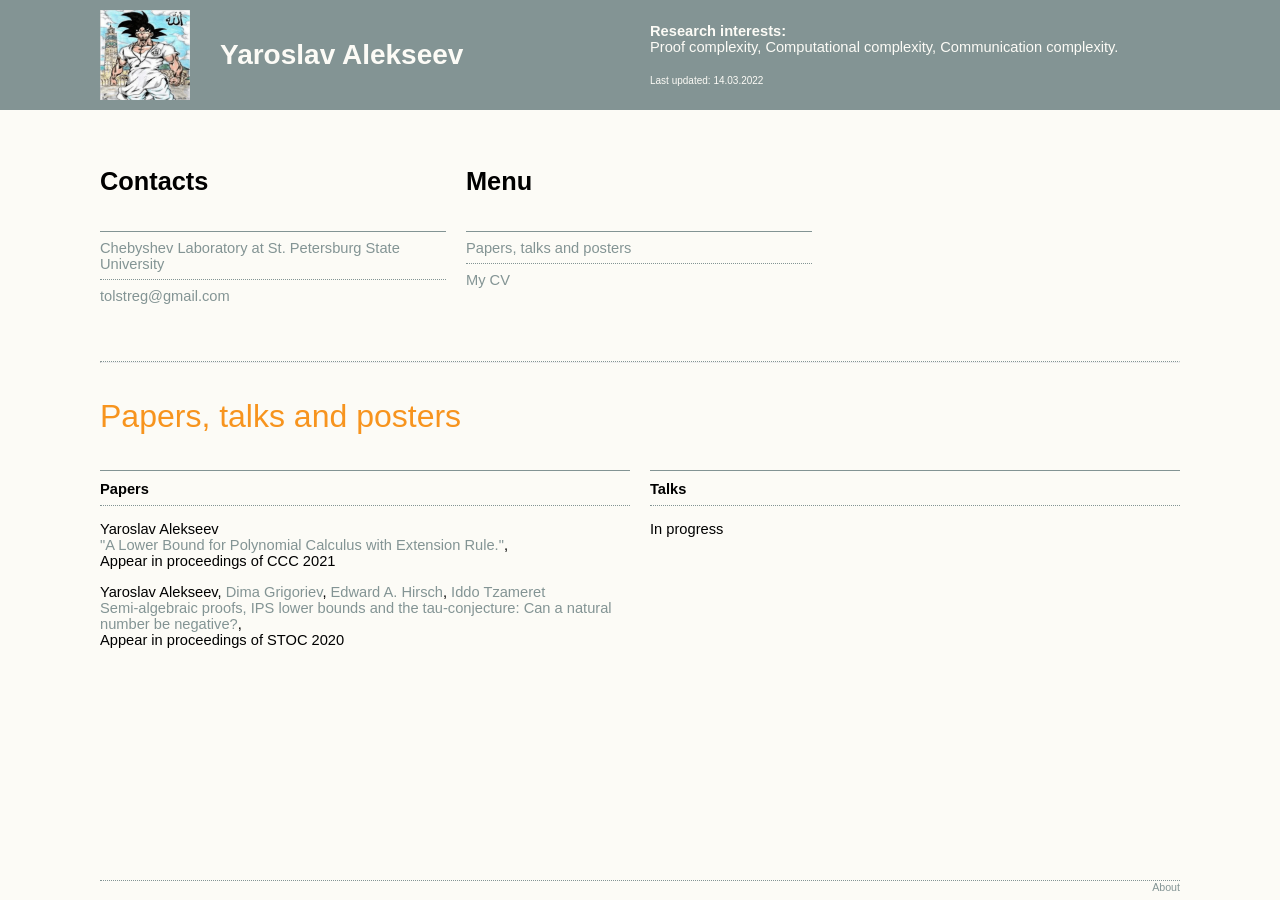
==== papers.html @ d53c2061 "changed folder name" ====
﻿<!DOCTYPE html>
<!-- saved from url=(0042)https://logic.pdmi.ras.ru/~sokolov/papers/ -->
<html><head><meta http-equiv="Content-Type" content="text/html; charset=UTF-8">
		


		<link href="./Yaroslav Alekseev_files/common.css" rel="stylesheet" type="text/css" media="all"><link href="./Yaroslav Alekseev_files/small-common.css" rel="stylesheet" type="text/css" media="all"><link href="./Yaroslav Alekseev_files/header.css" rel="stylesheet" type="text/css" media="all"><link href="./Yaroslav Alekseev_files/navigation.css" rel="stylesheet" type="text/css" media="all"><link href="./Yaroslav Alekseev_files/main.css" rel="stylesheet" type="text/css" media="all"><link href="./Yaroslav Alekseev_files/papers.css" rel="stylesheet" type="text/css" media="all"><link href="./Yaroslav Alekseev_files/footer.css" rel="stylesheet" type="text/css" media="all"><link href="./Yaroslav Alekseev_files/table.css" rel="stylesheet" type="text/css" media="all"><link href="./Yaroslav Alekseev_files/small-table.css" rel="stylesheet" type="text/css" media="all"><link href="./Yaroslav Alekseev_files/phone-common.css" rel="stylesheet" type="text/css" media="all"><link href="./Yaroslav Alekseev_files/phone-header.css" rel="stylesheet" type="text/css" media="all"><link href="./Yaroslav Alekseev_files/phone-navigation.css" rel="stylesheet" type="text/css" media="all"><link href="./Yaroslav Alekseev_files/phone-main.css" rel="stylesheet" type="text/css" media="all"><link href="./Yaroslav Alekseev_files/phone-footer.css" rel="stylesheet" type="text/css" media="all"><link href="./Yaroslav Alekseev_files/phone-table.css" rel="stylesheet" type="text/css" media="all">

		<title>Yaroslav Alekseev</title>
	</head>
	
	<body data-new-gr-c-s-check-loaded="14.1052.0" data-gr-ext-installed="">
		<header class="hide-header"><div class="container center">
    <div class="column-2 center">
        <img src="./Yaroslav Alekseev_files/photo.jpg" alt="" class="userpic">
        <div>
            <div class="name">
                Yaroslav Alekseev
            </div>
            <div class="degree">
                <!-- PhD Student -->
            </div>
        </div>
    </div>
    <div class="column-2">
        <div class="interests-header">
            Research interests:
        </div>
        <div class="fields">
            Proof complexity, Computational complexity, Communication complexity.
            <br><br>
                <font size="-2">Last updated: 14.03.2022</font>
        </div>
    </div>
</div>

</header><nav class="hide-nav"><div class="container dropdown">
	<div class="column-3">
		<div class="section">
			Contacts
		</div>
        <ul class="dotted">
            <li>
                <a href="https://chebyshev.spbu.ru/en/people/iaroslav-alekseev/"> Chebyshev Laboratory at St. Petersburg State University</a>
            </li>
            <!--<li>
        <a href="http://www.pdmi.ras.ru/pdmi/index.php">
            St. Petersburg Department of V. A. Steklov Institute of Mathematics
        </a>
    </li>
            <li>
                27 Fontanka, St. Petersburg 191023, Russia
            </li>-->
            <li>
                <a href="mailto:tolstreg@gmail.com"> tolstreg@gmail.com</a>
            </li>
        </ul>
	</div>
    <div class="column-3">
        <div class="section">
            Menu
        </div>
        <ul class="dotted">
            <li>
                <a href="http://logic.pdmi.ras.ru/~sokolov/papers/"> Papers, talks and posters</a>
            </li>
            <li>
                <a href="http://logic.pdmi.ras.ru/~sokolov/files/cv.pdf"> My CV</a>
            </li>
        </ul>
        <!--</div>
    <div class="column-3">
        <div class="section">
            For students
        </div>
        <ul class="dotted">
            <li>
                <a href="http://logic.pdmi.ras.ru/~sokolov/expanders/"> Expanders and error-correcting codes</a>
            </li>Yaroslav Alekseev
            <li>
                <a href="http://logic.pdmi.ras.ru/~sokolov/communication/"> Communication complexity</a>
            </li>
        </ul> -->
    </div>
</div></nav><main class="show-main"><hr class="separator">
<div class="header">
    <img src="./Yaroslav Alekseev_files/back.png" class="back">
    <div class="title">
        Papers, talks and posters
    </div>
</div>

<div class="container dropdown">
    <div class="column-2">
        <div class="table_title">
            Papers
        </div>
        <div>
            <div class="paper"><div class="authors">Yaroslav Alekseev</div><div class="title"><a href="https://doi.org/10.4230/LIPIcs.CCC.2021.21"> "A Lower Bound for Polynomial Calculus with Extension Rule."</a>,</div><div class="journal">Appear in proceedings of CCC 2021</div></div><div class="paper"><div class="authors">Yaroslav Alekseev, <a href="https://logic.pdmi.ras.ru/~grigorev/">Dima Grigoriev</a>, <a href="http://logic.pdmi.ras.ru/~hirsch">Edward A. Hirsch</a>, <a href="https://www.doc.ic.ac.uk/~itzamere/">Iddo Tzameret</a></div><div class="title"> <a href="https://dl.acm.org/doi/10.1145/3357713.3384245">Semi-algebraic proofs, IPS lower bounds and the tau-conjecture: Can a natural number be negative?</a>,</div><div class="journal">Appear in proceedings of STOC 2020</div></div>       </div>
    </div>
    <div class="column-2">
        <div class="table_title">
            Talks
        </div>
        <div>
            <div class="paper">
	<div class="authors">
	</div>
	<div class="title">
		In progress
	</div>
</div>        </div>
    </div>
</div>
			</main>
			<footer>
				<div class="container" align="right">
	<a href="http://logic.pdmi.ras.ru/~sokolov/about/">About</a>
</div>

			</footer>
		
	
</body><grammarly-desktop-integration data-grammarly-shadow-root="true"></grammarly-desktop-integration></html>
---- Yaroslav Alekseev_files/common.css ----
@media all and (min-device-width: 480px) {
	.container {
		max-width: 1080px;
	
		margin-left: auto;
		margin-right: auto;
	}

	.container:after {
		content: "";
		display: table;
		clear: both;
	}

	.container > div {
		margin-right: 20px;
	}
	.container > div:last-child {
		margin-right: 0px;
	}

	.column-1 {
		width: 255px;
		float: left;
	}

	.column-2 {
		width: 530px;
		float: left;
	}

	.column-3 {
		width: 346px;
		float: left;
	}


	.center {
		display: flex;
		align-items: center;
	}

	body {
		display: flex;
		min-height: 100vh;
		flex-direction: column;
	
		background-color: #fcfbf6;

		padding: 0;
		border: 0;
		margin: 0;


		font-family: Helvetica, Arial, sans-serif;
		font-size: 11pt;
	}

	a {
		color: #839494;
		text-decoration: none;
	}

	a:hover {
	    color: #f7941e;
	}

	main {
		flex: 1;
	
		max-width: 1080px;

		margin-left: auto;
		margin-right: auto;
	}

	.current {
		color: #f7941e;
	}

	.dotted {
		list-style-type: none;
	
		padding-right: 0px;
		padding-left: 0px;
	
		margin: 0px;
	}

	.dotted > * {
		border-bottom: 1px dotted #839494;
		padding-top: 8px;
		padding-bottom: 7px;
	}

	.dotted > *:last-child {
		border: 0;
	}
}
---- Yaroslav Alekseev_files/small-common.css ----
@media screen and (max-width: 1080px) and (min-width: 480px) and (min-device-width: 480px) { 
	.container {
		max-width: 94vw;
	}

	.container > div {
		margin-right: 2vw;
	}

	.container > div:last-child {
		margin-right: 0vw;
	}
	
	.column-1 {
		width: 22vw;
	}

	.column-2 {
		width: 46vw;
	}
}
---- Yaroslav Alekseev_files/header.css ----
@media only screen and (min-device-width: 480px) {
	header {
		width: 100%;
		min-height: 110px;
	
		background-color: #839494;
		color: #fcfbf6; 

		display: flex;
		align-items: center;
	}

	.userpic {
		float: left;
		width: 90px;
		height: 90px;
	
		margin-right: 30px;
	}

	header .name {
		font-size: 21pt;
		font-weight: bold;
	}

	.degree {
		font-size: 13pt;
	}

	.interests-header {
		font-weight: bold;
	}

	.header-line {
		display: none;
	}
}
---- Yaroslav Alekseev_files/navigation.css ----
@media all and (min-device-width: 480px) {
	.section {
		font-size: 19pt;
		font-weight: bold;
		
		margin-top: 57px;
		padding-bottom: 35px;

		border-bottom: 1px solid #839494;
	}

	ul.dropdown > * > *:nth-child(1) {
		cursor: pointer;
	}

	ul.dropdown > .show > *:nth-child(2){ 
		display: block;
	}

	ul.dropdown > .hide > *:nth-child(2) {
		display: none;
	}

	ul.dropdown > * > ul {
	    list-style-type: none;
	    padding-left: 10px;
	}

	ul.dropdown > * > ul > li {
	    padding-top: 5px;
	}
}
---- Yaroslav Alekseev_files/main.css ----
@media all and (min-device-width: 480px) {
	.header > .title {
		font-size: 24pt;
		color: #f7941e;
	}

	.header > .title > div {
		font-size: 11pt;
		color: black;
	}

	.years {	
		margin-top: 20px;
	}

	.years a {
		background-color: #839494;
		color: white;
		padding: 4px 5px;
	}

	.last-show {
		border-bottom: 0;
	}

	.hide-item {
		display: none;
	}

	.back {
		display: none;
	}

	main .dotted li div {
		font-size: 9pt;
		margin-top: 8px;
		display: flex;
		flex-direction: row;
	}

	main .dotted li div a {
		margin-top: auto;
		margin-bottom: auto;
	}

	main .dotted li div:before {
		display: inline-block;
		content: '';
		background-image: url(http://logic.pdmi.ras.ru/~knop/files/template.png);
		min-width: 10px;
		min-height: 15px;
		width: 10px;
		height: 15px;
		background-size: contain;
		background-repeat: no-repeat;
		background-position: left;
		padding-right: 5px;
	}

	main .read-more {
		cursor: pointer;
	}
}
---- Yaroslav Alekseev_files/papers.css ----
@media all and (min-device-width: 480px) {

	.table_title {
		border-bottom: 1px dotted #839494;
		border-top: 1px solid #839494;
		padding: 10px 0 8px;
		font-weight: bold;
		margin-top: 35px;
	}

	.separator {
		border-top: 1px dotted #839494;
		margin-top: 50px;
		margin-bottom: 35px;
		margin-right: 0px;
	}

	.paper {
		margin-top: 15px;
	}

}
---- Yaroslav Alekseev_files/footer.css ----
@media all and (min-device-width: 480px) {
	footer > .container {
		margin-top: 50px;
		border-top: 1px dotted rgb(131, 148, 148);
	}	
	.right {
		text-align: right;
	}

	footer {

		font-size: 8pt;
		color: rgb(131, 148, 148);
  
		margin-bottom: 7px;
	}
}
---- Yaroslav Alekseev_files/table.css ----
@media all and (min-device-width: 1080px) {
	.table {
		margin-top: 30px;
	}

	.table-title {
		border-top: 1px solid rgb(126, 149, 148);
		font-weight: bold;
		padding-top: 10px;
		padding-bottom: 8px;
	}

	.table-title > a {
		color: black;
	}

	.table > .data {
		position: relative;
	}

	.table .name:first-of-type .name-title {
		border-top: 2px solid rgb(126, 149, 148);
	}

	.table .name {
		width: 255px;
	}


	.table .name-title {
		padding-top: 10px;
		padding-bottom: 10px;
	
		border-top: 1px dotted rgb(126, 149, 148);
		position: relative;
	
	}

	.table .current-name > .name-title {
		padding-left: 10px;
		width: 235px;
		background-color: #f7941e;
		color: white;

		border-top: 0 !important;
	}

	.table .current-name > .name-title:after {
		content: "";
		border-top: 18px solid transparent;
		border-bottom: 18px solid transparent;
		position: absolute;
		border-left: 10px solid  #f7941e;
		left: 245px;
		bottom: 0px;
	}

	.table .current-name > .name-data {
		display: block;
	}

	.table .name-data {
		display: none;
		position: absolute;
 		left: 275px;
		top: 0;
	}

	.table .list-title:first-child {
	         border-top: 2px solid rgb(126, 149, 148);
	}

	.table .list {
		width: 255px;
	}
		
	.table .list-title {
		padding-top: 10px;
		padding-bottom: 10px;
	
		border-top: 1px dotted rgb(126, 149, 148);
		position: relative;
	}

	.table .current-list-title {
	        padding-left: 10px;
	        width: 235px; 
	        background-color: rgb(126, 149, 148);
	        color: white;

	        border-top: 0 !important;
	}

	.table .current-list-title:after {
		content: "";
		border-top: 18px solid transparent;
		border-bottom: 18px solid transparent;
		position: absolute;
		border-left: 10px solid rgb(126, 149, 148);
		left: 245px;
		bottom: 0px;
	}

	.table .current-list-title + .list-title {
		border-top: 0px !important;
	}

	.table .current-name + .name > .name-title {
		border-top: 0px !important;
	}



	.table .list-data {
	    display: none;
	    position: absolute;
	    left: 275px;
	    top: 0;
	    width: 530px;
	    flex-wrap: wrap;
	    flex-direction: row;
	    justify-content: space-between;
	    border-top: 2px solid rgb(126, 149, 148);
	}

	.table .block-title {
		font-weight: bold;
		color: black;
		padding-top: 20px;
		padding-bottom: 10px;
		font-size: 12pt;
	}
	
	.table .block-data {
	    display: flex;
	    width: 255px;
	    flex-direction: column;
	    flex-wrap: wrap;
	}

	.table .param:last-of-type {
		border-bottom: 0;
	}

	.table .param {
	    border-bottom: 1px dotted rgb(126, 149, 148);

	    padding-top: 5px;
	    padding-bottom: 5px;
	
	    display: flex;
	    flex-direction: row;
	    justify-content: space-between;
	}

	.table .subparam:last-of-type {
		border-bottom: 0;
	}
	

	.table .subparam {
	    border-bottom: 1px dotted rgb(126, 149, 148);
	
	    padding-top: 5px;
	    padding-bottom: 5px;
	
	    margin-left: 20px;
	
	    display: flex;
	    flex-direction: row;
	    justify-content: space-between;
	}
	
	.next-current-list-title {
		border-top: 0px !important;
	}

	.current-list > .list-data {
	    display: flex;
	}

	.lists {
	    width: 255px;
	    margin-right: 20px;
	}
}
---- Yaroslav Alekseev_files/small-table.css ----
@media screen and (max-width: 1080px) and (min-width: 480px) and (min-device-width: 480px) { 
	.table {
		margin-top: 30px;
	}

	.table-title {
		border-top: 1px solid rgb(126, 149, 148);
		font-weight: bold;
		padding-top: 10px;
		padding-bottom: 8px;
	}

	.table > .data {
		position: relative;
	}

	.table .name:first-of-type .name-title {
		border-top: 2px solid rgb(126, 149, 148);
	}

	.table .name {
		width: 23vw;
	}


	.table .name-title {
		padding-top: 10px;
		padding-bottom: 10px;
	
		border-top: 1px dotted rgb(126, 149, 148);
		position: relative;
	
	}

	.table .current-name-title {
		padding-left: 0.5vw;
		width: 22vw;
		background-color: #f7941e;
		color: white;

		border-top: 0 !important;
	}

	.table .current-name-title:after {
		content: "";
		border-top: 18px solid transparent;
		border-bottom: 18px solid transparent;
		position: absolute;
		border-left: 0.5vw solid  #f7941e;
		left: 22.5vw;
		bottom: 0px;
	}

	.table .name-title + .data {
		display: none;
		position: absolute;
 		left: 25vw;
		top: 0;
	}

	.table .list:first-of-type .list-title {
	         border-top: 2px solid rgb(126, 149, 148);
	}

	.table .list {
		width: 23vw;
	}
		
	.table .list-title {
		padding-top: 10px;
		padding-bottom: 10px;
	
		border-top: 1px dotted rgb(126, 149, 148);
		position: relative;
	}

	.table .current-list-title {
	        padding-left: 0.5vw;
	        width: 22vw;
	        background-color: rgb(126, 149, 148);
	        color: white;

	        border-top: 0 !important;
	}

	.table .current-list-title:after {
		content: "";
		border-top: 18px solid transparent;
		border-bottom: 18px solid transparent;
		position: absolute;
		border-left: 0.5vw solid rgb(126, 149, 148);
		left: 22.5vw;
		bottom: 0px;
	}


	.table .list-title + .data {
	    display: none;
	    position: absolute;
	    left: 25vw;
	    top: 0;
	    width: 44vw;
	    flex-wrap: wrap;
	    flex-direction: row;
	    justify-content: space-between;
	    border-top: 2px solid rgb(126, 149, 148);
	}

	.table .block-title {
		font-weight: bold;
		color: black;
		padding-top: 20px;
		padding-bottom: 10px;
		font-size: 12pt;
	}
	
	.table .block-title + .data {
	    display: flex;
	    width: 22vw;
	    flex-direction: column;
	    flex-wrap: wrap;
	}

	.table .param:last-of-type {
		border-bottom: 0;
	}

	.table .param {
	    border-bottom: 1px dotted rgb(126, 149, 148);

	    padding-top: 5px;
	    padding-bottom: 5px;
	
	    display: flex;
	    flex-direction: row;
	    justify-content: space-between;
	}

	.table .subparam:last-of-type {
		border-bottom: 0;
	}
	

	.table .subparam {
	    border-bottom: 1px dotted rgb(126, 149, 148);
	
	    padding-top: 5px;
	    padding-bottom: 5px;
	
	    margin-left: 2vw;
	
	    display: flex;
	    flex-direction: row;
	    justify-content: space-between;
	}

	.next-current-name-title {
		border-top: 0px !important;
	}
	
	.next-current-list-title {
		border-top: 0px !important;
	}
}
---- Yaroslav Alekseev_files/phone-common.css ----
@media screen and (max-device-width: 480px) {
	* {
		padding: 0;
		border: 0;
		margin: 0;

		-webkit-text-size-adjust:100% 
	}

	body {	
		background-color: #f9f7ec;

		font-family: Helvetica, Arial, sans-serif;
		font-size: 30pt;

		display: flex;
		min-height: 100vh;
		flex-direction: column;

	}

	main {
		flex: 1;
	}

	a {
		text-decoration: none;
		color: #839494;
	}

	.container > * > * {
		padding-left: 4%;
		padding-right: 4%;
	}

	.container > * > .container > * > * {
		padding-left: 0;
		padding-right: 0;
	}

	ul {
		list-style-position: inside;
		list-style-type: none;
	}
	
	
	ul > li {
		padding-top: 5px;
		padding-bottom: 5px;
	}	
}
---- Yaroslav Alekseev_files/phone-header.css ----
@media only screen and (max-device-width: 480px) {
	header {
		width: 100%;
		
		background-color: #839494;
		color: #fcfbf6;

		padding-top: 30px;
		padding-bottom: 50px;  
	}

	header .userpic {
		display: none;
	}

	header .name {
		font-size: 80pt;
		font-weight: bold;
	}
	.degree {
		font-size: 50pt;
		border-bottom: 3px solid  #fcfbf6;
		padding-bottom: 30px;
	}

	.interests-header {
		font-weight: bold;
		padding-top: 30px;
	}
}
---- Yaroslav Alekseev_files/phone-navigation.css ----
@media screen and (max-width: 480px), screen and (max-device-width: 480px) {
	.section {
		padding-top: 30px;
		padding-bottom: 30px;
		padding-left: 0;
		padding-right: 0;

		margin-left: 4%;
		margin-right: 4%;
	
		font-size: 50pt;
		font-weight: bold;

		color: #839494;

		border-bottom: 2px dashed #839494;
	}

	.section + *  {
		background-color: white;
                padding-top: 60px;
                padding-bottom: 60px;
	}

	.section + * > * {
		padding-left: 40px;
		padding-bottom: 30px;
	}

	.section + .container > * > * > * {
		padding-bottom: 30px;
        }

	.section + * > *:last-child {
		padding-bottom: 0px;
	}


	.dropdown {
		min-width: 100%;
        }

	.dropdown > .hide > *:nth-child(2){
            display: none;
        }
	
	ul.dropdown > .show > *:nth-child(1) {
		font-weight: bold;
	}

	ul.dropdown > .show > *:nth-child(2){
		list-style-type: disc;
		color: #839494;
	}
	
	ul.dropdown > * {
		border-top: 2px dashed #839494;
		padding-top: 30px;
		padding-bottom: 30px;
	}

	nav > .dropdown > .show > .section {
		border-bottom: 0;
		color: black;
	}

	.dropdown > * > *:first-child:after {
		float: right;
		content: "";
		background-image: url(http://logic.pdmi.ras.ru/~knop/files/status.png);
		width: 30px;
		height: 30px;
		display: block;
		background-repeat: no-repeat;
		background-size: contain;
		background-position: center;
		margin-right: 20px;
	}

	.dropdown > .show > *:first-child:after {
		transform: rotate(180deg);
	}

	.dropdown > * > *:first-child {
		display: flex;
		justify-content: space-between;
		align-items: center;

	}

	.hide-nav {
		display: none
	}
}
---- Yaroslav Alekseev_files/phone-main.css ----
@media screen and (max-device-width: 480px) {
	.header {
		width: 100%;
		
		background-color: #839494;
		color: #fcfbf6;

		padding-top: 30px;
		padding-bottom: 30px;  


	}


	.header:after {
		content: "";
		clear: left;
		display: table;
	}


	.back {
		width: 100px;
		height: 100px;
		display:block;
		float: left;
		margin-right: 3%;
		margin-left: 4%;
	}

	.header > .title {
		font-weight: bold;
		min-height: 100px;
		display: flex;
		flex-direction: column;
		justify-content: center;
	}

	.header > .title > div {
		font-weight: normal;
	}

	.table_title {

		padding-top: 30px;
		padding-bottom: 30px;
		padding-left: 0;
		padding-right: 0;

		margin-left: 4%;
		margin-right: 4%;
	
		font-size: 50pt;
		font-weight: bold;

		color: #839494;
		border-bottom: 2px dashed #839494;

		display: flex;
		justify-content: space-between;
		align-items: center;

	}

	.table_title + * {
		background-color: white;
	}

	.table_title + * > li {
		padding-bottom: 20px;
	}

	main > .dropdown > .show > .table_title {
		border-bottom: 0;
		color: black;
	}

	main > .dropdown > * > .table_title:after {
		float: right;
		content: "";
		background-image: url(http://logic.pdmi.ras.ru/~knop/files/status.png);
		width: 30px;
		height: 30px;
		display: block;
		background-repeat: no-repeat;
		background-size: contain;
		background-position: center;
		margin-right: 20px;
	}

	main > .dropdown > .show > .table_title:after {
		transform: rotate(180deg);
	}



	.read-more {
		display: none;
	}

	header.hide-header {
		display: none;
	}
	
	.hide-main > * {
		display: none;
	}

	.years {
		padding-left: 4%;
		padding-top: 20px;
		padding-bottom: 20px;

		border-bottom: 2px solid #839494;
	}

	.years a {
		margin-right: 30px;
		padding-left: 20px;
                padding-right: 20px;
	}

	.years .current {
		border-radius: 60px;
		color: white;
		background-color: #839494;
	}

	main .dotted li div {
		display: none
	}
}
---- Yaroslav Alekseev_files/phone-footer.css ----
@media screen and (max-device-width: 480px) {
	footer {
		margin-left: 4%;
		margin-right: 4%;
		margin-top: 30px;
		margin-bottom: 20px;
		font-size: 20pt;
	}

	footer .column-2 {
		width: 50%;
		float: left;
	}


	footer .container:after {
		content: "";
		display: table;
		clear: both;
	}

	.right {
		text-align: right;
	}

	footer > .container > * > * {
		padding: 0;
	}
}
---- Yaroslav Alekseev_files/phone-table.css ----
@media screen and (max-device-width: 480px) {
	.table .data{
                display: none;
        }

        .table.show .data {
                display: block;
        }

	.table .table-title {

		padding-top: 30px;
		padding-bottom: 30px;
		padding-left: 0;
		padding-right: 0;

		margin-left: 4%;
		margin-right: 4%;
	
		font-size: 50pt;
		font-weight: bold;

		color: #839494;
		border-bottom: 2px dashed #839494;

		display: flex;
		justify-content: space-between;
		align-items: center;

	}

	.table .name {
		background-color: white;
	}

	.table .name.current-name .name-title {
		padding-top: 30px;
		padding-bottom: 30px;
		background-color: #839494;
		color: white !important;
		font-weight: bold;
		font-size: 40pt;
	}

	.table .name-title {
		padding-top: 30px;
		padding-bottom: 30px;
		padding-left: 0;
		padding-right: 0;

		margin-left: 4%;
		margin-right: 4%;

		color: #839494;
		border-bottom: 1px solid #839494;
	}

	.table .name.current-name {
		background-color: #f9f7ec;
		padding-bottom: 30px;
	}

	.table .name.current-name .lists {
		background-color: #f9f7ec;
	}


	.table .current-name .name-title {
		padding-left: 4%;
		padding-right: 4%;
                
		margin-left: 0;
		margin-right: 0;
	}

	.table .current-name .name-data .lists {
		display: block !important;
	}

	.table .name-data .lists {
                display: none;
        }

	.table .name-data .list {
		display: none;
	}

	
	.table .table-title:after {
                float: right;
                content: "";
                background-image: url(http://logic.pdmi.ras.ru/~knop/files/status.png);
                width: 30px;
                height: 30px;
                display: block;
                background-repeat: no-repeat;
                background-size: contain;
                background-position: center;
                margin-right: 20px;
        }

	.table.show .table-title:after {
		transform: rotate(180deg);
	}

	.table.show .table-title a {
		color: black;
	}

	.table.show .table-title {
		border-bottom: 0;
	}

	.lists {
                padding-left: 4%;
                padding-top: 30px;
                padding-bottom: 30px;

                border-bottom: 2px solid #839494;

		background-color: white;
		overflow-x: scroll;
		overflow-y: hidden;
		-webkit-overflow-scrolling: touch;
		white-space: nowrap;
		width: 96%;
	}

	.table .lists .list-title {
		margin-right: 30px;
                padding-left: 20px;
                padding-right: 20px;	

		display: inline;
	}

	.table .current-list-title {
		border-radius: 60px;
                color: white;
                background-color: #839494;
	}

	.table .list.current-list {
		display: flex !important;
		flex-wrap: wrap;
		margin-left: 4%;
		margin-right: 4%;
	}

	.table .list.current-list .list-data {
		display: flex !important;
                flex-wrap: wrap;
		flex-direction: row;
		justify-content: space-between;
		width: 100%;
	}

	.table .list .block {
		width: 48%;
	}

	.table .block-title {
		font-weight: bold;
		color: black;
		padding-top: 40px;
		padding-bottom: 20px;
	}

	.table .block-data {
		display: flex;
		flex-direction: column;
		flex-wrap: wrap;
	}

	.table .param {
		border-bottom: 1px dotted rgb(126, 149, 148);
		padding-top: 5px;
 		padding-bottom: 5px;
 		display: flex;
 		flex-direction: row;
		justify-content: space-between;
	}

	.table .subparam {
		border-bottom: 1px dotted rgb(126, 149, 148);
		padding-top: 5px;
		padding-bottom: 5px;
		margin-left: 20px;
		display: flex;
 		flex-direction: row;
		justify-content: space-between;
		color: rgb(126, 149, 148);
	}

	.table .param:last-of-type {
		border-bottom: 0;
	}

	.table .subparam:last-of-type {
    		border-bottom: 0;
	}

	.table .block .param * {
		color: #839494 !important;
	}
	.table .block .subparam * {
		color: rgb(126, 149, 148) !important;
	}

}
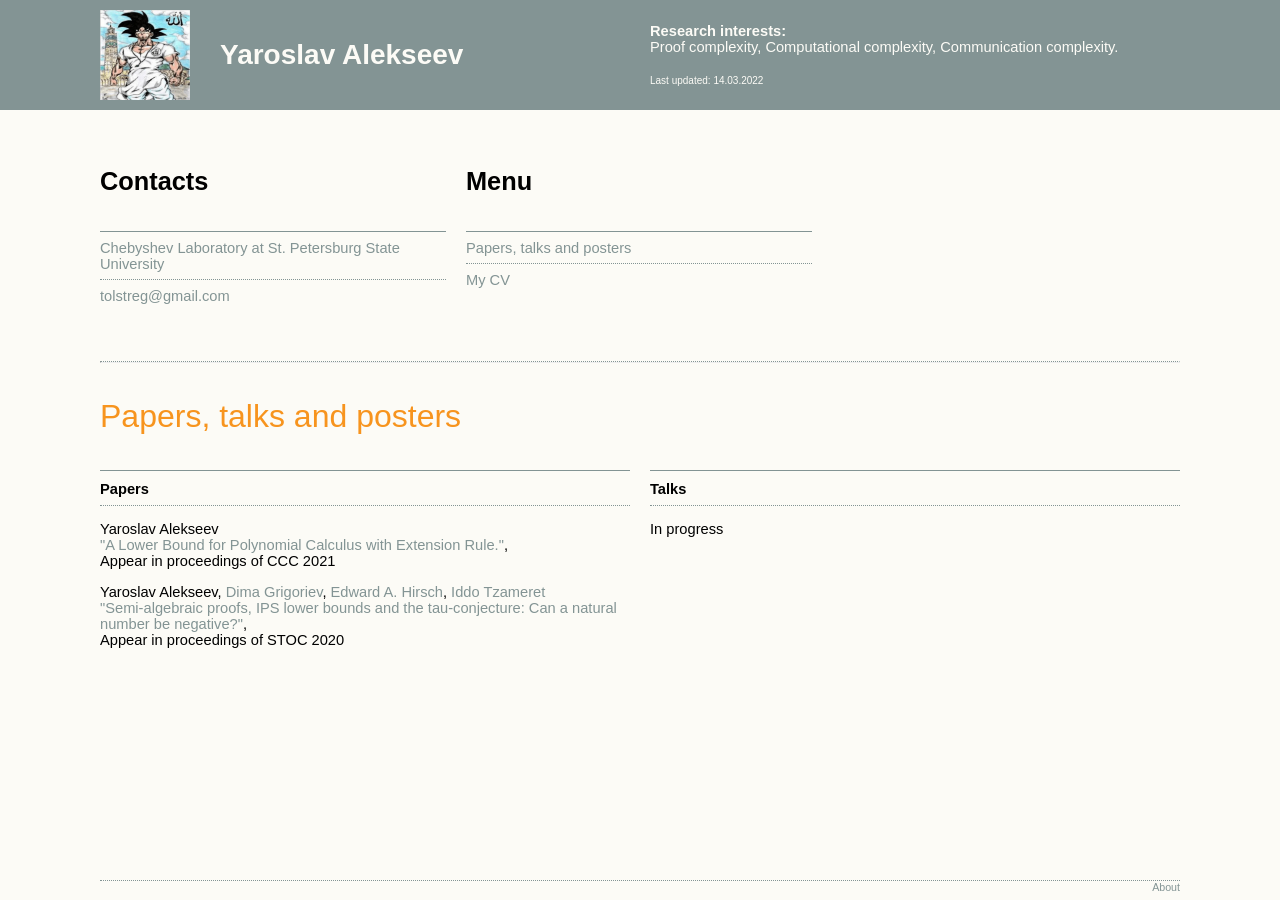
==== commit d968623c: "Update papers.html" ====
--- a/papers.html
+++ b/papers.html
@@ -62,10 +62,10 @@
         </div>
         <ul class="dotted">
             <li>
-                <a href="http://logic.pdmi.ras.ru/~sokolov/papers/"> Papers, talks and posters</a>
+                <a href="https://aleksyar.github.io/papers"> Papers, talks and posters</a>
             </li>
             <li>
-                <a href="http://logic.pdmi.ras.ru/~sokolov/files/cv.pdf"> My CV</a>
+                <a href="https://aleksyar.github.io/CV.pdf"> My CV</a>
             </li>
         </ul>
         <!--</div>
@@ -96,7 +96,7 @@
             Papers
         </div>
         <div>
-            <div class="paper"><div class="authors">Yaroslav Alekseev</div><div class="title"><a href="https://doi.org/10.4230/LIPIcs.CCC.2021.21"> "A Lower Bound for Polynomial Calculus with Extension Rule."</a>,</div><div class="journal">Appear in proceedings of CCC 2021</div></div><div class="paper"><div class="authors">Yaroslav Alekseev, <a href="https://logic.pdmi.ras.ru/~grigorev/">Dima Grigoriev</a>, <a href="http://logic.pdmi.ras.ru/~hirsch">Edward A. Hirsch</a>, <a href="https://www.doc.ic.ac.uk/~itzamere/">Iddo Tzameret</a></div><div class="title"> <a href="https://dl.acm.org/doi/10.1145/3357713.3384245">Semi-algebraic proofs, IPS lower bounds and the tau-conjecture: Can a natural number be negative?</a>,</div><div class="journal">Appear in proceedings of STOC 2020</div></div>       </div>
+            <div class="paper"><div class="authors">Yaroslav Alekseev</div><div class="title"><a href="https://doi.org/10.4230/LIPIcs.CCC.2021.21"> "A Lower Bound for Polynomial Calculus with Extension Rule."</a>,</div><div class="journal">Appear in proceedings of CCC 2021</div></div><div class="paper"><div class="authors">Yaroslav Alekseev, <a href="https://logic.pdmi.ras.ru/~grigorev/">Dima Grigoriev</a>, <a href="http://logic.pdmi.ras.ru/~hirsch">Edward A. Hirsch</a>, <a href="https://www.doc.ic.ac.uk/~itzamere/">Iddo Tzameret</a></div><div class="title"> <a href="https://dl.acm.org/doi/10.1145/3357713.3384245">"Semi-algebraic proofs, IPS lower bounds and the tau-conjecture: Can a natural number be negative?"</a>,</div><div class="journal">Appear in proceedings of STOC 2020</div></div>       </div>
     </div>
     <div class="column-2">
         <div class="table_title">
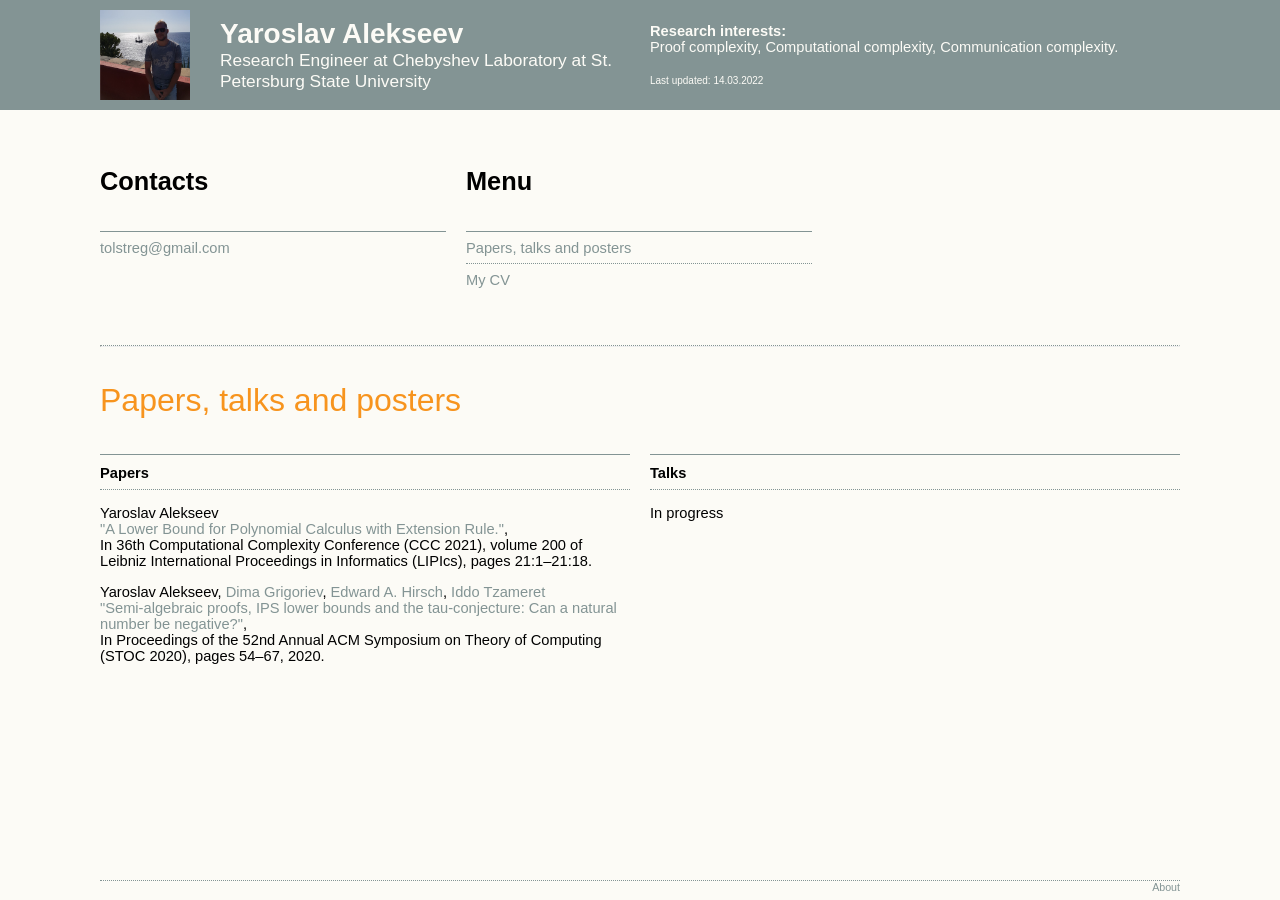
==== commit 5939fec8: "changed style and bibliography" ====
--- a/papers.html
+++ b/papers.html
@@ -18,7 +18,7 @@
                 Yaroslav Alekseev
             </div>
             <div class="degree">
-                <!-- PhD Student -->
+                Research Engineer at Chebyshev Laboratory at St. Petersburg State University
             </div>
         </div>
     </div>
@@ -40,9 +40,9 @@
 			Contacts
 		</div>
         <ul class="dotted">
-            <li>
-                <a href="https://chebyshev.spbu.ru/en/people/iaroslav-alekseev/"> Chebyshev Laboratory at St. Petersburg State University</a>
-            </li>
+            <!--<li>
+        <a href="https://chebyshev.spbu.ru/en/people/iaroslav-alekseev/"> Chebyshev Laboratory at St. Petersburg State University</a>
+    </li>-->
             <!--<li>
         <a href="http://www.pdmi.ras.ru/pdmi/index.php">
             St. Petersburg Department of V. A. Steklov Institute of Mathematics
@@ -96,7 +96,7 @@
             Papers
         </div>
         <div>
-            <div class="paper"><div class="authors">Yaroslav Alekseev</div><div class="title"><a href="https://doi.org/10.4230/LIPIcs.CCC.2021.21"> "A Lower Bound for Polynomial Calculus with Extension Rule."</a>,</div><div class="journal">Appear in proceedings of CCC 2021</div></div><div class="paper"><div class="authors">Yaroslav Alekseev, <a href="https://logic.pdmi.ras.ru/~grigorev/">Dima Grigoriev</a>, <a href="http://logic.pdmi.ras.ru/~hirsch">Edward A. Hirsch</a>, <a href="https://www.doc.ic.ac.uk/~itzamere/">Iddo Tzameret</a></div><div class="title"> <a href="https://dl.acm.org/doi/10.1145/3357713.3384245">"Semi-algebraic proofs, IPS lower bounds and the tau-conjecture: Can a natural number be negative?"</a>,</div><div class="journal">Appear in proceedings of STOC 2020</div></div>       </div>
+            <div class="paper"><div class="authors">Yaroslav Alekseev</div><div class="title"><a href="https://doi.org/10.4230/LIPIcs.CCC.2021.21"> "A Lower Bound for Polynomial Calculus with Extension Rule."</a>,</div><div class="journal">In 36th Computational Complexity Conference (CCC 2021), volume 200 of Leibniz International Proceedings in Informatics (LIPIcs), pages 21:1–21:18.</div></div><div class="paper"><div class="authors">Yaroslav Alekseev, <a href="https://logic.pdmi.ras.ru/~grigorev/">Dima Grigoriev</a>, <a href="http://logic.pdmi.ras.ru/~hirsch">Edward A. Hirsch</a>, <a href="https://www.doc.ic.ac.uk/~itzamere/">Iddo Tzameret</a></div><div class="title"> <a href="https://dl.acm.org/doi/10.1145/3357713.3384245">"Semi-algebraic proofs, IPS lower bounds and the tau-conjecture: Can a natural number be negative?"</a>,</div><div class="journal">In Proceedings of the 52nd Annual ACM Symposium on Theory of Computing (STOC 2020), pages 54–67, 2020.</div></div>       </div>
     </div>
     <div class="column-2">
         <div class="table_title">
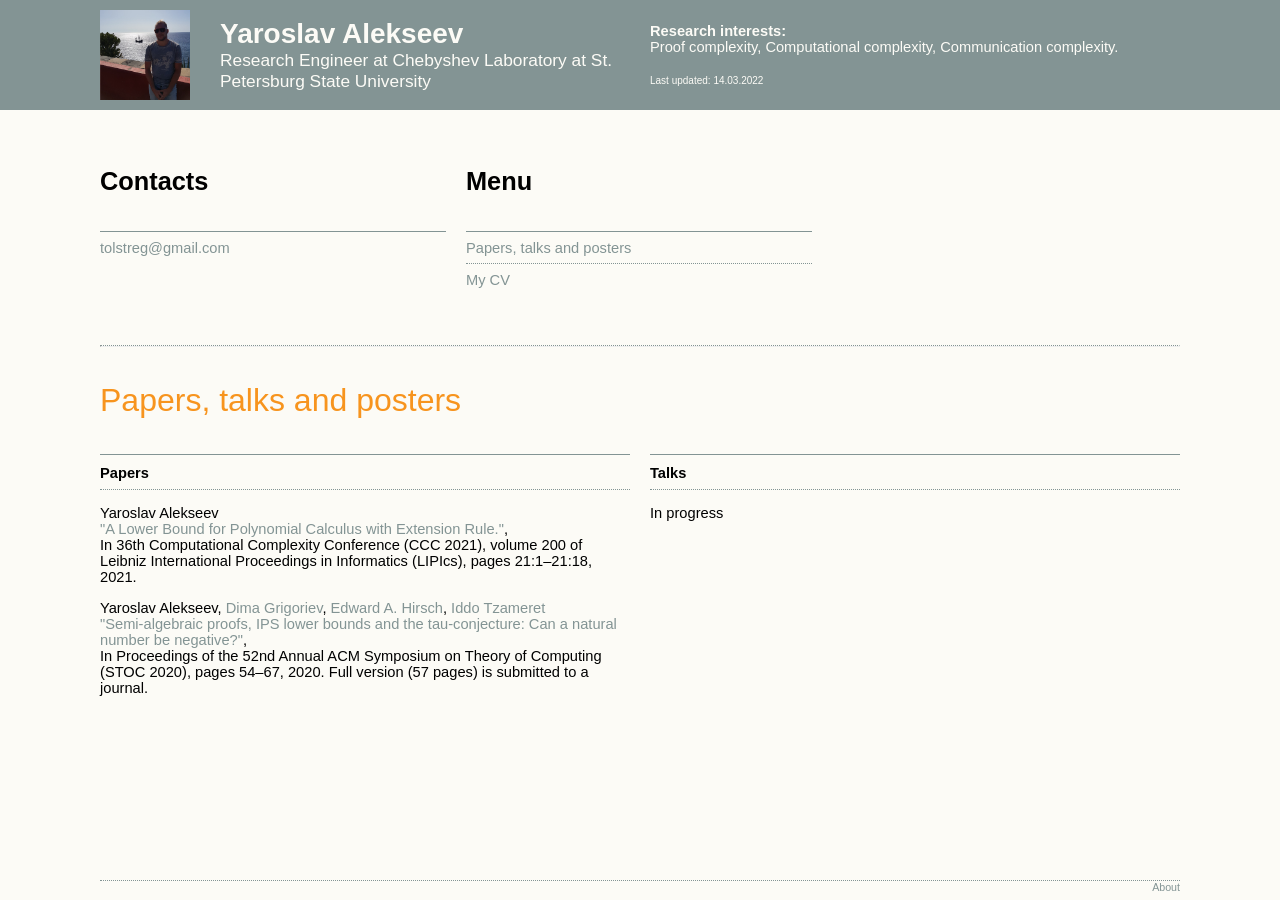
==== commit a9936c5e: "Update papers.html" ====
--- a/papers.html
+++ b/papers.html
@@ -96,7 +96,7 @@
             Papers
         </div>
         <div>
-            <div class="paper"><div class="authors">Yaroslav Alekseev</div><div class="title"><a href="https://doi.org/10.4230/LIPIcs.CCC.2021.21"> "A Lower Bound for Polynomial Calculus with Extension Rule."</a>,</div><div class="journal">In 36th Computational Complexity Conference (CCC 2021), volume 200 of Leibniz International Proceedings in Informatics (LIPIcs), pages 21:1–21:18.</div></div><div class="paper"><div class="authors">Yaroslav Alekseev, <a href="https://logic.pdmi.ras.ru/~grigorev/">Dima Grigoriev</a>, <a href="http://logic.pdmi.ras.ru/~hirsch">Edward A. Hirsch</a>, <a href="https://www.doc.ic.ac.uk/~itzamere/">Iddo Tzameret</a></div><div class="title"> <a href="https://dl.acm.org/doi/10.1145/3357713.3384245">"Semi-algebraic proofs, IPS lower bounds and the tau-conjecture: Can a natural number be negative?"</a>,</div><div class="journal">In Proceedings of the 52nd Annual ACM Symposium on Theory of Computing (STOC 2020), pages 54–67, 2020.</div></div>       </div>
+            <div class="paper"><div class="authors">Yaroslav Alekseev</div><div class="title"><a href="https://doi.org/10.4230/LIPIcs.CCC.2021.21"> "A Lower Bound for Polynomial Calculus with Extension Rule."</a>,</div><div class="journal">In 36th Computational Complexity Conference (CCC 2021), volume 200 of Leibniz International Proceedings in Informatics (LIPIcs), pages 21:1–21:18, 2021.</div></div><div class="paper"><div class="authors">Yaroslav Alekseev, <a href="https://logic.pdmi.ras.ru/~grigorev/">Dima Grigoriev</a>, <a href="http://logic.pdmi.ras.ru/~hirsch">Edward A. Hirsch</a>, <a href="https://www.doc.ic.ac.uk/~itzamere/">Iddo Tzameret</a></div><div class="title"> <a href="https://dl.acm.org/doi/10.1145/3357713.3384245">"Semi-algebraic proofs, IPS lower bounds and the tau-conjecture: Can a natural number be negative?"</a>,</div><div class="journal">In Proceedings of the 52nd Annual ACM Symposium on Theory of Computing (STOC 2020), pages 54–67, 2020. Full version (57 pages) is submitted to a journal.</div></div>       </div>
     </div>
     <div class="column-2">
         <div class="table_title">
